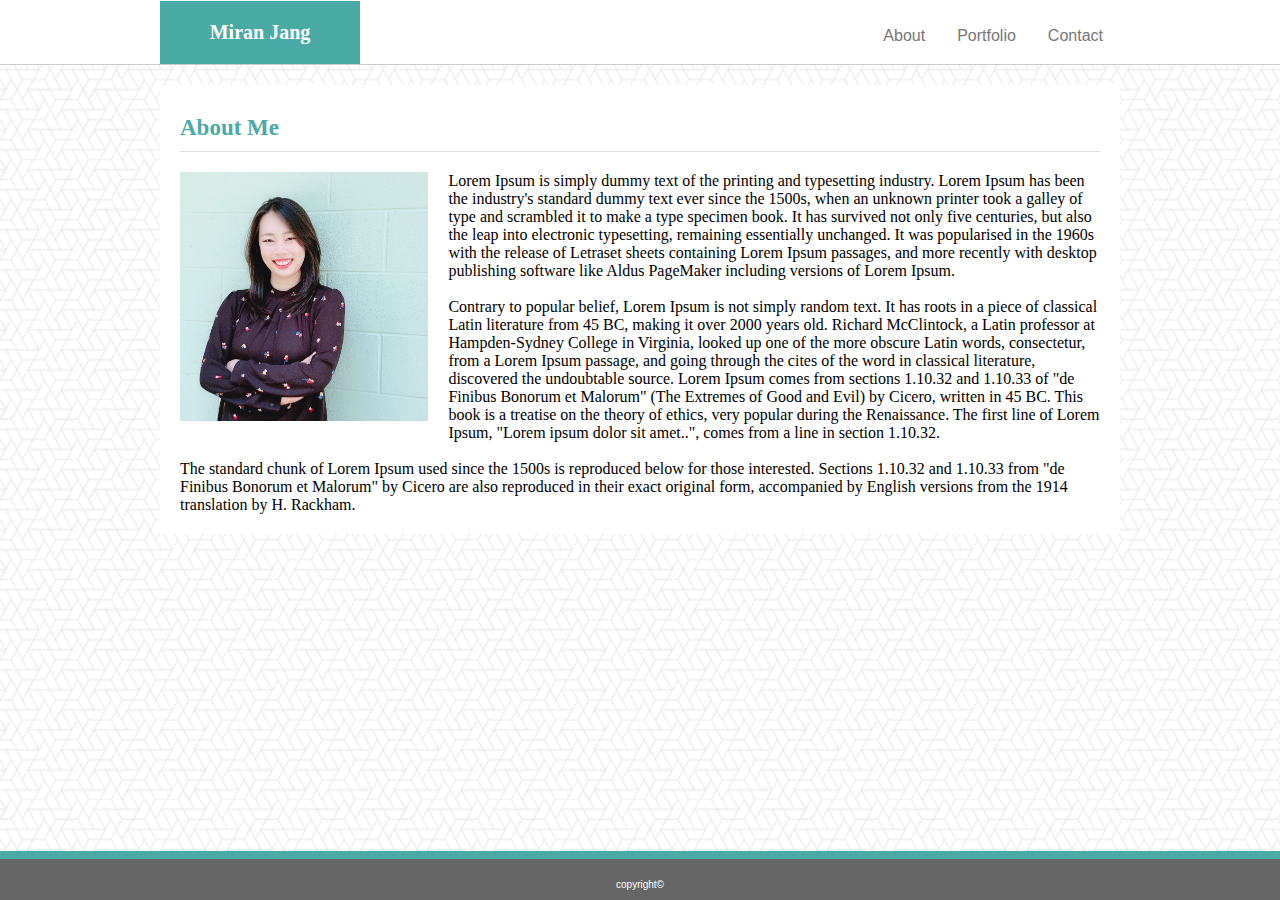
==== index.html @ 0225c6fc "initial file" ====
<!DOCTYPE html>
<html>
<head>
    <title>About Me</title>
    <meta charset="UTF-8">
    <link rel="stylesheet" href="assets/css/style.css">
</head>

<body>
    <div class="nav">
    <header>
        <div class="name">
            Miran Jang
        </div>

        <div class="menu">
        <ul>
            
            <li><a href="contact.html">Contact</a></li>
            <li><a href="portfolio.html">Portfolio</a></li>
            <li><a href="index.html">About</a></li>
            
        </ul>
    </div>

    </header>
    </div>

    <section>

        <div class="container">

            <div class="title">
            About Me

            </div>

            <article>
                <img id="pic" src="assets/images/profile3.JPG">
                <p>
                    Lorem Ipsum is simply dummy text of the printing and typesetting industry. Lorem Ipsum has been the industry's standard dummy text ever since the 1500s, when an unknown printer took a galley of type and scrambled it to make a type specimen book. It has survived not only five centuries, but also the leap into electronic typesetting, remaining essentially unchanged. It was popularised in the 1960s with the release of Letraset sheets containing Lorem Ipsum passages, and more recently with desktop publishing software like Aldus PageMaker including versions of Lorem Ipsum.
                </p>
            
                <br>

                <p>Contrary to popular belief, Lorem Ipsum is not simply random text. It has roots in a piece of classical Latin literature from 45 BC, making it over 2000 years old. Richard McClintock, a Latin professor at Hampden-Sydney College in Virginia, looked up one of the more obscure Latin words, consectetur, from a Lorem Ipsum passage, and going through the cites of the word in classical literature, discovered the undoubtable source. Lorem Ipsum comes from sections 1.10.32 and 1.10.33 of "de Finibus Bonorum et Malorum" (The Extremes of Good and Evil) by Cicero, written in 45 BC. This book is a treatise on the theory of ethics, very popular during the Renaissance. The first line of Lorem Ipsum, "Lorem ipsum dolor sit amet..", comes from a line in section 1.10.32.
                </p>
            
                <br>
            
                <p>
                    The standard chunk of Lorem Ipsum used since the 1500s is reproduced below for those interested. Sections 1.10.32 and 1.10.33 from "de Finibus Bonorum et Malorum" by Cicero are also reproduced in their exact original form, accompanied by English versions from the 1914 translation by H. Rackham.
                </p>
            </article>

        </div>

    </section>

    <footer>
        <div class="copyright">
            copyright&copy;
        </div>
    </footer>
            

</body>
</html>
---- assets/css/style.css ----
/* <!-- index html, header, container, and background --> */
* {
    box-sizing: border-box;
    margin: 0px auto 0px auto;
}

body {
    background-image: url("../images/what-the-hex.png");
    background-repeat: repeat;
    font-family: 'georgia', 'Times New Roman', Times, serif;
    
}

.nav {
    background: #ffffff;
    margin: 0px;
    border-bottom: 1px solid #cccccc;
    overflow: auto;
    width: 100%;
}

header {
    width: 960px;
}

.name {
    background: #4aaaa5;
    color: #ffffff; 
    font-size: 20px;
    font-weight: bold;
    text-align: center;
    width: 200px;
    padding: 20px;
    float: left;
}

li {
    display: inline;
    right: 0px;
    float: right;
    margin: 1em;
    font-family: 'arial', 'helvetica neue', Helvetica, sans-serif; 
}

a {
    color: #777777;
    text-decoration: none;
}

a:hover {
    color: #4aaaa5;
}

.menu {
    margin: 1px;
    padding-top: 10px;
}

.container{
    width: 960px;
    background: #ffffff;
    margin-top: 20px;
    margin-bottom: 80px;
    padding: 20px;
}

.title {
    clear: both;
    color: #4aaaa5;
    font-size: 23px;
    margin: 10px auto 10px auto;
    padding-bottom: 10px;
    border-bottom: 1px solid #dddddd;
    font-weight: 550;

}

article {
    margin-top: 20px;
}

#pic {
    width: 27%;
    height: 27%;
    float: left;
    margin-right: 20px;
    margin-bottom: 10px;
}

footer {
    background: #666666;
    border-top: 8px solid #4aaaa5;
    text-align: center;
    margin-bottom: 0px;
    padding-top: 20px;
    padding-bottom: 10px;
    color: #ffffff;
    font-size: 10px;
    font-family: 'Arial', 'Helvetica Neue', Helvetica, sans-serif;
    position: fixed;
    width: 100%;
    bottom: 0px;
}


/* <!-- portfolio css --!> */

.image1 {
    position: relative;
    float: left;
    margin: 20px 20px 20px 0px;
}

.image2 {
    float: left;
    margin: 20px 300px 20px 20px;
    position: relative;

}

.image3 {
    float: left;
    margin: 20px 20px 20px 0px;
    position: relative;
}

.image4 {
    float: left;
    margin: 20px 20px 20px 20px;
    position: relative;
}

.image5 {
    clear: both;
    position: relative;
    margin: 20px 20px 20px 0px;
    padding-top: 20px;
}

.textblock1, .textblock2, .textblock3, .textblock4, .textblock5 {
    position: absolute;
    bottom: 10px;
    background: #4aaaa5;
    color: white;
    width: 280px;
    padding: 10px;
    text-align: center;
}

/* <!-- contact css --> */


.contact-info {
    font-family: 'Arial', 'Helvetica neue', Helvetica, sans-serif;
    color: #777777;
    font-size: 16px;

}
input {
width: 100%;
padding: 10px;
margin: 10px 0px 10px 0px;
display: inline-block;
border: 1px solid #cccccc;
color: #777777;
font-size: 16px;

}

textarea {
    width: 100%;
    height: 200px;
    border: 1px solid #cccccc;
    margin: 10px 0px 20px 0px;
    font-size: 16px;
}

.button {
    background: #4aaaa5;
    padding: 10px 20px 10px 20px;
    color: #ffffff;
    text-align: center;
    font-size: 16px;
}
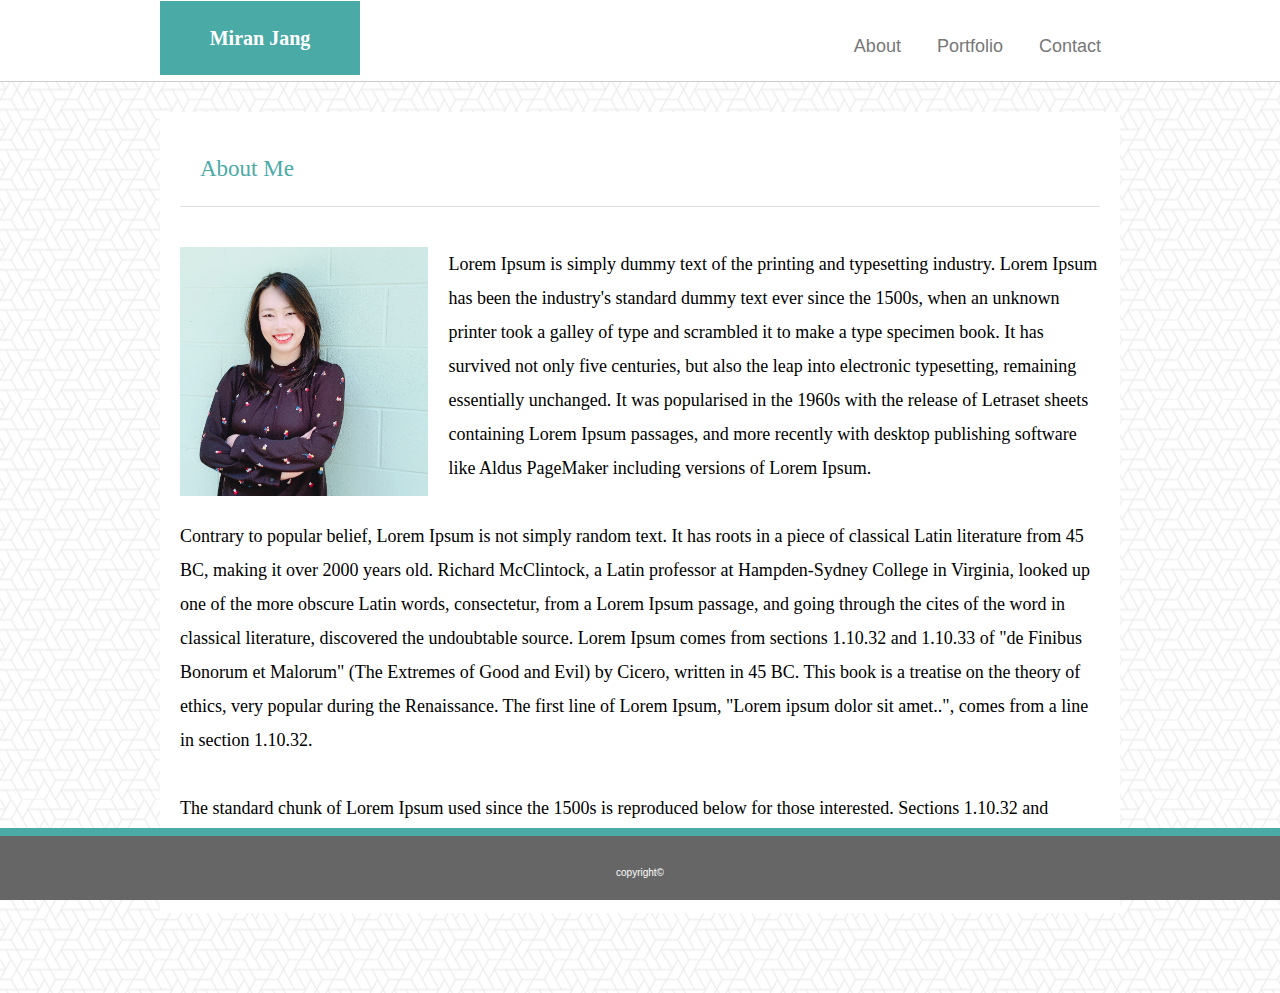
==== commit a3f56ff9: "progressing" ====
--- a/index.html
+++ b/index.html
@@ -3,28 +3,28 @@
 <head>
     <title>About Me</title>
     <meta charset="UTF-8">
+    <meta name="viewport" content="width=device-width, initial-scale=1.0">
     <link rel="stylesheet" href="assets/css/style.css">
 </head>
 
 <body>
     <div class="nav">
-    <header>
+        <header>
         <div class="name">
             Miran Jang
         </div>
 
+        
         <div class="menu">
-        <ul>
-            
-            <li><a href="contact.html">Contact</a></li>
-            <li><a href="portfolio.html">Portfolio</a></li>
-            <li><a href="index.html">About</a></li>
-            
-        </ul>
+        
+            <a href="contact.html">Contact</a>
+            <a href="portfolio.html">Portfolio</a>
+            <a href="index.html">About</a>
+        </div>
+        </header>
     </div>
-
-    </header>
-    </div>
+    
+    
 
     <section>
 
--- a/assets/css/style.css
+++ b/assets/css/style.css
@@ -1,27 +1,34 @@
  /* <!-- index html, header, container, and background --> */
 * {
     box-sizing: border-box;
-    margin: 0px auto 0px auto;
+    margin: 0 auto 0 auto;
 }
 
 body {
     background-image: url("../images/what-the-hex.png");
     background-repeat: repeat;
     font-family: 'georgia', 'Times New Roman', Times, serif;
-    
-}
+    margin: 0px auto 0px auto;
+    font-size: 18px;
+    line-height: 34px;
+    width: 100%
+
+}
+
 
 .nav {
     background: #ffffff;
-    margin: 0px;
+    margin: 0 auto 30px 0;
     border-bottom: 1px solid #cccccc;
     overflow: auto;
     width: 100%;
 }
 
+
 header {
     width: 960px;
 }
+
 
 .name {
     background: #4aaaa5;
@@ -34,18 +41,17 @@
     float: left;
 }
 
-li {
+
+a {
     display: inline;
     right: 0px;
     float: right;
     margin: 1em;
-    font-family: 'arial', 'helvetica neue', Helvetica, sans-serif; 
-}
-
-a {
-    color: #777777;
+    font-family: 'arial', 'helvetica neue', Helvetica, sans-serif;
+     color: #777777;
     text-decoration: none;
 }
+
 
 a:hover {
     color: #4aaaa5;
@@ -56,23 +62,27 @@
     padding-top: 10px;
 }
 
+
 .container{
-    width: 960px;
+    width: 100%;
+    max-width: 960px;
     background: #ffffff;
-    margin-top: 20px;
-    margin-bottom: 80px;
+    margin: 0 auto 80px auto;
     padding: 20px;
-}
+    overflow: auto;
+}
+
 
 .title {
-    clear: both;
     color: #4aaaa5;
     font-size: 23px;
-    margin: 10px auto 10px auto;
-    padding-bottom: 10px;
+    margin: 0 0 40px;
+    padding: 20px;
     border-bottom: 1px solid #dddddd;
-    font-weight: 550;
-
+    background: #ffffff;
+    float: left;
+    width: 100%;
+    max-width: 960px;
 }
 
 article {
@@ -105,47 +115,38 @@
 
 /* <!-- portfolio css --!> */
 
-.image1 {
+.work {
     position: relative;
     float: left;
-    margin: 20px 20px 20px 0px;
-}
-
-.image2 {
-    float: left;
-    margin: 20px 300px 20px 20px;
-    position: relative;
-
-}
-
-.image3 {
-    float: left;
-    margin: 20px 20px 20px 0px;
-    position: relative;
-}
-
-.image4 {
-    float: left;
-    margin: 20px 20px 20px 20px;
-    position: relative;
-}
-
-.image5 {
-    clear: both;
-    position: relative;
-    margin: 20px 20px 20px 0px;
-    padding-top: 20px;
-}
-
-.textblock1, .textblock2, .textblock3, .textblock4, .textblock5 {
+    width: 274px;
+    margin: 20px 20px 30px;
+    overflow: auto;
+}
+
+.work:nth-child(even) {
+    margin-right: 40px;
+}
+
+.work img {
+    width: 100%;
+    border: 0 none;
+    opacity: 0.8;
+    
+}
+
+.work h3 {
     position: absolute;
-    bottom: 10px;
+    bottom: 20px;
+    width: 100%;
+    padding: 15px;
+    margin-bottom: 0px;
+    font-weight: 30px;
+    color: #ffffff;
+    text-align: center;
     background: #4aaaa5;
-    color: white;
-    width: 280px;
-    padding: 10px;
-    text-align: center;
-}
+    border-bottom:0;
+}
+
 
 /* <!-- contact css --> */
 
@@ -182,3 +183,56 @@
     text-align: center;
     font-size: 16px;
 }
+
+@media screen and (max-width: 980px) {
+
+    .container {
+        width: 80%;
+        float: left;
+    }
+
+    header { 
+        width: 100%;
+    }
+
+}
+
+@media screen and (max-width: 768px) {
+    .container {
+        width: 90%;
+        float: left;
+    }
+
+    header {
+        width: 100%;
+        margin-right: 10px;
+    }
+}
+
+@media screen and (max-width: 640px) {
+    .container {
+        width: 90%;
+        margin-left: 30px;
+    }
+
+    .name {
+        width: 100%;
+
+    }
+
+    .menu {
+        width: 100%;
+        text-align: center;
+    }
+
+  a {
+      text-align: center;
+  }
+
+
+  .work {
+      margin: 20px 20px 20px 20px;
+  }
+  
+
+}
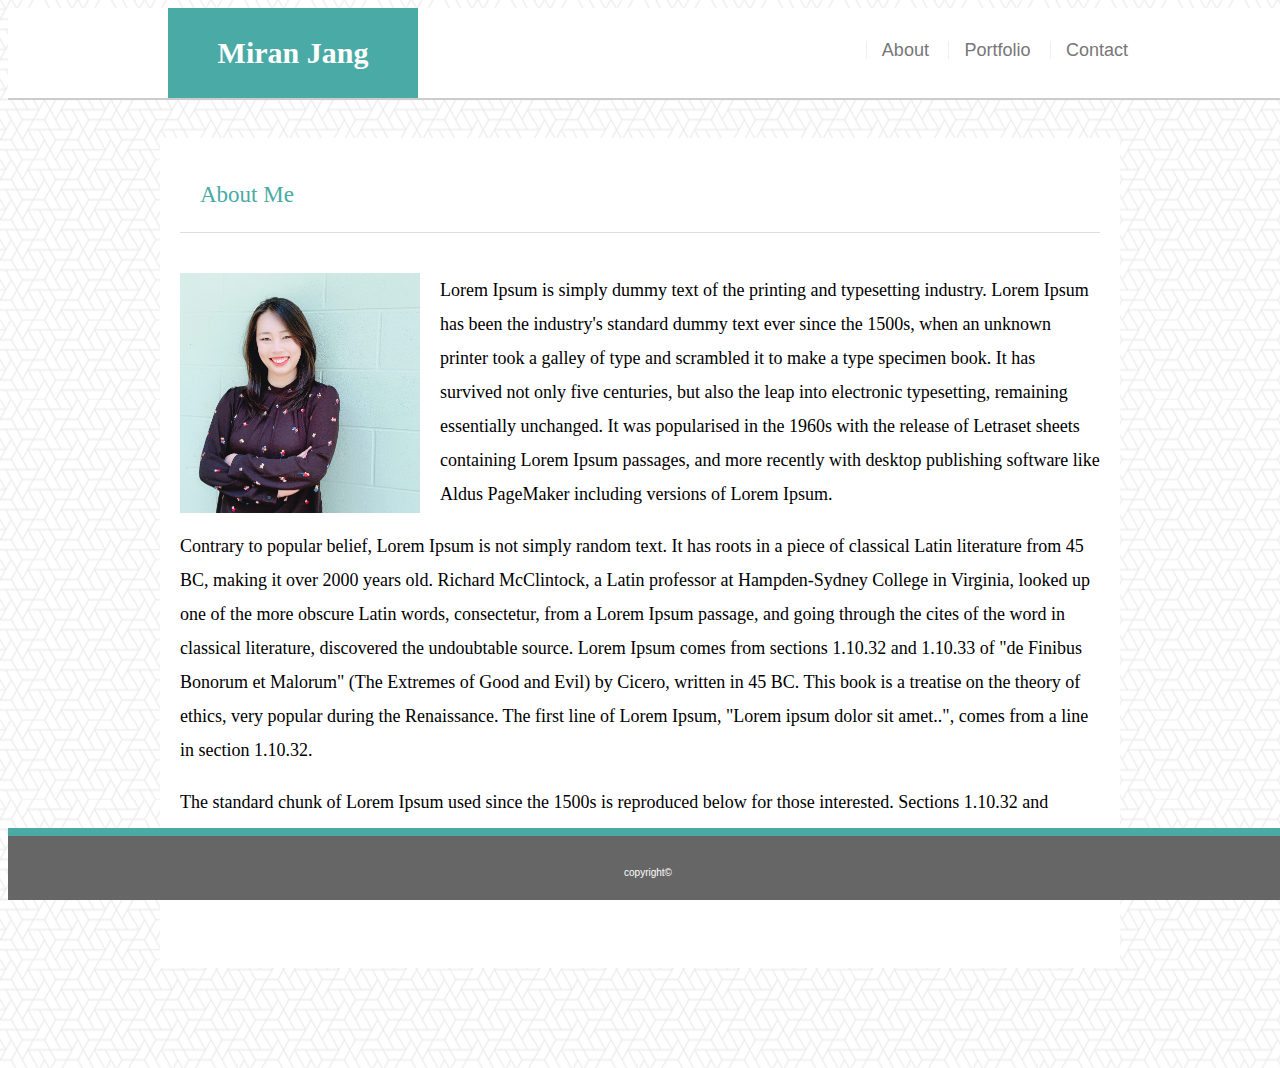
==== commit d01c7f66: "modified" ====
--- a/index.html
+++ b/index.html
@@ -8,22 +8,19 @@
 </head>
 
 <body>
-    <div class="nav">
-        <header>
-        <div class="name">
-            Miran Jang
-        </div>
-
-        
-        <div class="menu">
-        
-            <a href="contact.html">Contact</a>
-            <a href="portfolio.html">Portfolio</a>
-            <a href="index.html">About</a>
+    <header>
+        <div class="head">
+            <div class="name">
+                Miran Jang
+            </div>
+                
+            <nav>
+                <a href="index.html">About</a>
+                <a href="portfolio.html">Portfolio</a>
+                <a href="contact.html">Contact</a>      
+            </nav>     
         </div>
         </header>
-    </div>
-    
     
 
     <section>
@@ -40,13 +37,10 @@
                 <p>
                     Lorem Ipsum is simply dummy text of the printing and typesetting industry. Lorem Ipsum has been the industry's standard dummy text ever since the 1500s, when an unknown printer took a galley of type and scrambled it to make a type specimen book. It has survived not only five centuries, but also the leap into electronic typesetting, remaining essentially unchanged. It was popularised in the 1960s with the release of Letraset sheets containing Lorem Ipsum passages, and more recently with desktop publishing software like Aldus PageMaker including versions of Lorem Ipsum.
                 </p>
-            
-                <br>
+        
 
                 <p>Contrary to popular belief, Lorem Ipsum is not simply random text. It has roots in a piece of classical Latin literature from 45 BC, making it over 2000 years old. Richard McClintock, a Latin professor at Hampden-Sydney College in Virginia, looked up one of the more obscure Latin words, consectetur, from a Lorem Ipsum passage, and going through the cites of the word in classical literature, discovered the undoubtable source. Lorem Ipsum comes from sections 1.10.32 and 1.10.33 of "de Finibus Bonorum et Malorum" (The Extremes of Good and Evil) by Cicero, written in 45 BC. This book is a treatise on the theory of ethics, very popular during the Renaissance. The first line of Lorem Ipsum, "Lorem ipsum dolor sit amet..", comes from a line in section 1.10.32.
                 </p>
-            
-                <br>
             
                 <p>
                     The standard chunk of Lorem Ipsum used since the 1500s is reproduced below for those interested. Sections 1.10.32 and 1.10.33 from "de Finibus Bonorum et Malorum" by Cicero are also reproduced in their exact original form, accompanied by English versions from the 1914 translation by H. Rackham.
--- a/assets/css/style.css
+++ b/assets/css/style.css
@@ -1,55 +1,64 @@
  /* <!-- index html, header, container, and background --> */
 * {
     box-sizing: border-box;
-    margin: 0 auto 0 auto;
 }
 
 body {
     background-image: url("../images/what-the-hex.png");
     background-repeat: repeat;
     font-family: 'georgia', 'Times New Roman', Times, serif;
-    margin: 0px auto 0px auto;
     font-size: 18px;
     line-height: 34px;
-    width: 100%
-
-}
-
-
-.nav {
+    
+
+}
+
+.head {
+   width: 100%;
+   max-width: 960px;
+   margin: 0 auto;
+   clear: both;
+
+}
+
+
+header {
+    position: fixed;
+    z-index: 99;
+    width: 100%;
+    margin: 0 0 30px;
+    overflow: auto;
+    color: #ffffff;
     background: #ffffff;
-    margin: 0 auto 30px 0;
-    border-bottom: 1px solid #cccccc;
-    overflow: auto;
-    width: 100%;
-}
-
-
-header {
-    width: 960px;
+    border-bottom: 2px solid #cccccc;
 }
 
 
 .name {
     background: #4aaaa5;
     color: #ffffff; 
-    font-size: 20px;
+    line-height: 90px;
+    font-size: 30px;
     font-weight: bold;
-    text-align: center;
-    width: 200px;
-    padding: 20px;
-    float: left;
-}
-
-
-a {
-    display: inline;
-    right: 0px;
-    float: right;
-    margin: 1em;
+    font-family: Georgia, 'Times New Roman', Times, serif;
+    text-align: center;
+    text-decoration: none;
+    width: 250px;
+    height: 90px;
+    float: left;
+}
+
+
+nav a {
+    display: inline-block;
+    padding-left: 15px;
+    margin-left: 15px;
     font-family: 'arial', 'helvetica neue', Helvetica, sans-serif;
-     color: #777777;
+    color: #777777;
     text-decoration: none;
+    border-left: 1px solid #efefef;
+    line-height: 18px;
+
 }
 
 
@@ -57,19 +66,23 @@
     color: #4aaaa5;
 }
 
-.menu {
-    margin: 1px;
-    padding-top: 10px;
-}
-
+nav {
+   float: right;
+   margin-top: 25px;
+}
+section {
+    padding-top: 130px;
+}
 
 .container{
     width: 100%;
     max-width: 960px;
     background: #ffffff;
-    margin: 0 auto 80px auto;
+    margin: 0 auto 100px auto;
+    clear: both;
     padding: 20px;
     overflow: auto;
+    min-height: calc(100vh - 70px);
 }
 
 
@@ -90,8 +103,8 @@
 }
 
 #pic {
-    width: 27%;
-    height: 27%;
+    width: 240px;
+    height: 240px;
     float: left;
     margin-right: 20px;
     margin-bottom: 10px;
@@ -119,7 +132,7 @@
     position: relative;
     float: left;
     width: 274px;
-    margin: 20px 20px 30px;
+    margin: 20px;
     overflow: auto;
 }
 
@@ -151,44 +164,60 @@
 /* <!-- contact css --> */
 
 
-.contact-info {
+#contact-info {
     font-family: 'Arial', 'Helvetica neue', Helvetica, sans-serif;
     color: #777777;
     font-size: 16px;
-
-}
-input {
-width: 100%;
-padding: 10px;
-margin: 10px 0px 10px 0px;
-display: inline-block;
-border: 1px solid #cccccc;
-color: #777777;
-font-size: 16px;
-
-}
-
+    width: 100%;
+
+}
+
+label,
+input[type=text],
+input[type=email],
 textarea {
-    width: 100%;
+    display: block;
+    font-family: 'Arial', Helvetica, sans-serif;
+    color: #777777;
+    width: 100%;
+}
+
+input[type=text],
+input[type=email],
+textarea {
+    height: 35px;
+    padding: 0 10px;
+    font-size: 14px;
+    border: 1px solid #dddddd;
+}
+
+
+textarea {
+    
     height: 200px;
-    border: 1px solid #cccccc;
-    margin: 10px 0px 20px 0px;
+    
+}
+
+ input[type=submit] {
+    background: #4aaaa5;
+    width: 100px;
+    padding: 10px 20px 10px 20px;
+    color: #ffffff;
+    text-align: center;
     font-size: 16px;
-}
-
-.button {
-    background: #4aaaa5;
-    padding: 10px 20px 10px 20px;
-    color: #ffffff;
-    text-align: center;
-    font-size: 16px;
+    border: none;
 }
 
 @media screen and (max-width: 980px) {
 
     .container {
-        width: 80%;
-        float: left;
+        display: flex;
+        flex-flow: row wrap;
+        width: 90%;
+
+    }
+    nav a {
+        margin-right: 20px;
     }
 
     header { 
@@ -199,40 +228,37 @@
 
 @media screen and (max-width: 768px) {
     .container {
-        width: 90%;
-        float: left;
+        display: flex;
+        flex-wrap: wrap;
+        flex-direction: row;
+        width: 100%;
     }
 
     header {
         width: 100%;
-        margin-right: 10px;
+        margin-right: 20px;
     }
 }
 
 @media screen and (max-width: 640px) {
     .container {
-        width: 90%;
-        margin-left: 30px;
+        display: flex;
+        flex-flow: row wrap;
     }
 
     .name {
         width: 100%;
-
-    }
-
-    .menu {
-        width: 100%;
-        text-align: center;
-    }
-
-  a {
-      text-align: center;
-  }
-
-
-  .work {
-      margin: 20px 20px 20px 20px;
-  }
-  
-
-}
+    }
+
+    nav{
+        display: flex;
+        justify-content: space-around;
+        padding: 10px;
+        width: 100%;
+    }
+
+    .work {
+        width: 100%;
+    }
+}
+
